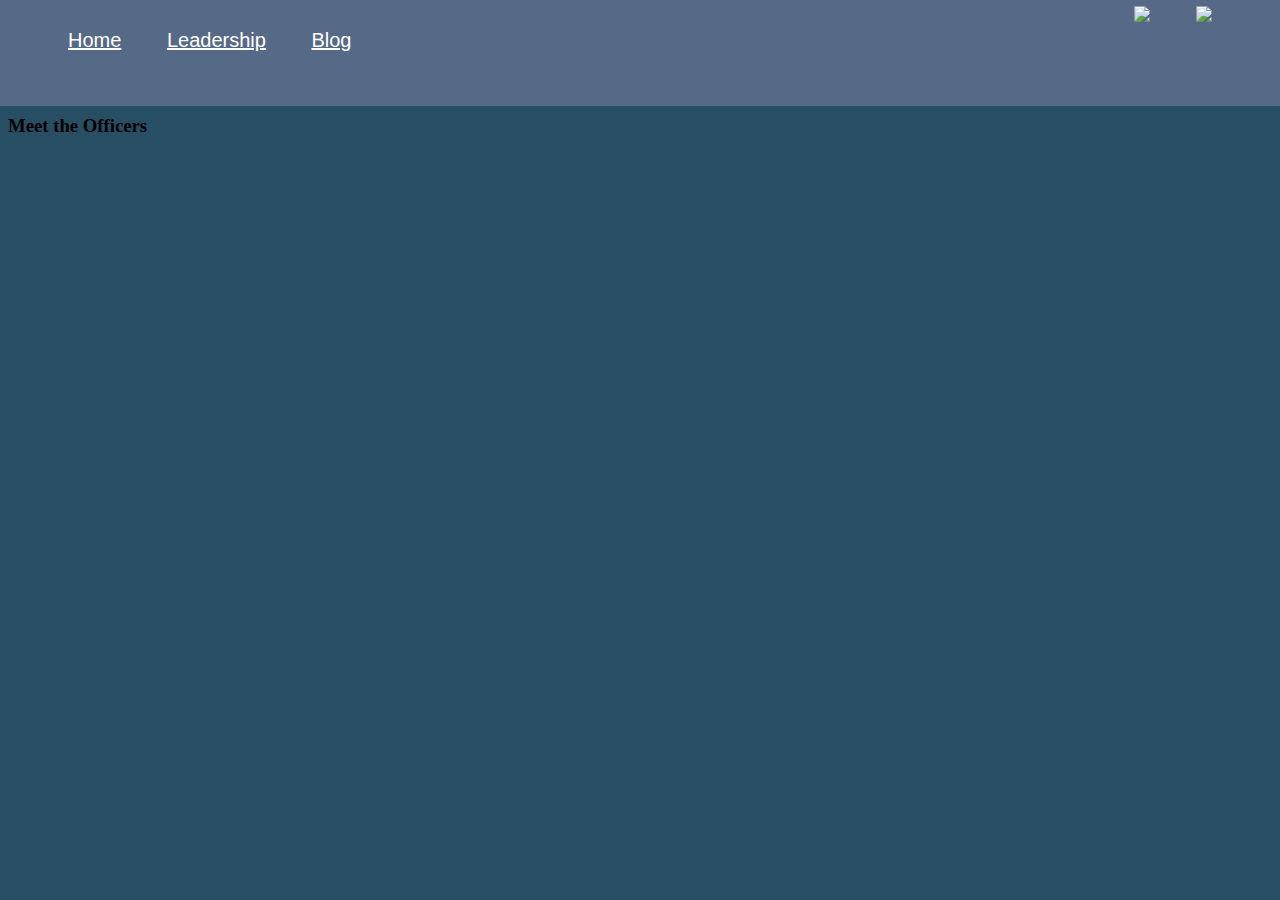
==== about.html @ b3094797 "rename several files" ====
<!DOCTYPE html>

<html lang="en">
<head>
    <title>Dulles Neuroscience Honor Society - About Us!</title>
    <link rel="stylesheet" href="style.css">
    <script defer src="about.js"></script>
</head>

<body style="background-color:#274e63">
    <div id="topbar">
        <div> <!-- class="topbar-left" -->
            <a class="topbar-link" href="#">Home</a>
            <a class="topbar-link" href="#">Leadership</a>
            <a class="topbar-link" href="#">Blog</a>
        </div>
        <div class="topbar-right">
            <a class="topbar-link" href="https://www.instagram.com/dulles_neuronexus/"><img src="media/instagram.svg"></a>
            <a class="topbar-link" href="https://www.linkedin.com/company/dulles-neuronexus/"><img src="media/linkedin.svg"></a>
        </div>
    </div>
    <div id="top-placeholder"></div>
    <div id="about">
        <h3>Meet the Officers</h3>
    </div>
    <div id="members">
    </div>
    <div id="sponsors"></div>
    <div id="copyright"></div>
</body>
</html>
---- style.css ----
html {
    overflow-x: hidden;
}

@font-face {
    font-family: "Liberation Sans";
    src: url('LiberationSans-Regular.ttf');
}

#top-placeholder {
    background:#566987;
    height: 15px;
    padding: 10px;
    margin: -10px;
    z-index:-1;
}

.topbar-right {
    top:5px;
    right:0;
    position:absolute;
    margin-right:70px;
}

#topbar {
    background: #566987;
    margin: -10px;
    padding: 30px;
    font-size: 15pt;
    font-family: Arial;
    position: sticky;
    top:-1px;
    z-index:10;
    display:flex;
}

.topbar-link {
    color:white;
    margin-left:40px;
    outline: 0px solid #000000;
}
.topbar-link:hover {
    color:#cacaca;
}

#title {
    animation: title-anim 1.6s ease 0s 1 normal forwards;
    font-size: 90pt;
    font-family: "Liberation Sans";
    margin:10px;
    margin-left:-300px;
    margin-right:-300px;
    text-align:center;
    padding-top:100px;
    padding-bottom:100px;
    background-image: url("brain.svg");
    background-position:50%;
    background-size:30%;
    background-repeat: repeat-x;
}

.graybar-caption {
    font-family: "Liberation Sans";
    color: white;
}

#graybar {
    flex-direction: row;
    justify-content:space-evenly;
    display: flex;
    place-items: center;
    background:#696969;
    height: 400px;
    margin: -10px;
    padding-left:20px;
    padding-right:20px;
    text-shadow: #48abe0 0 0 0px;
    box-shadow: 0 0 0px 0px #48abe0;
}

@keyframes title-anim {
	0% {
		opacity: 0;
		transform: translateX(-250px);
	}

    60% {
        color:black;
        opacity: 1;
        transform: translateX(0px);
    }

    100% {
        color:white;
    }
}
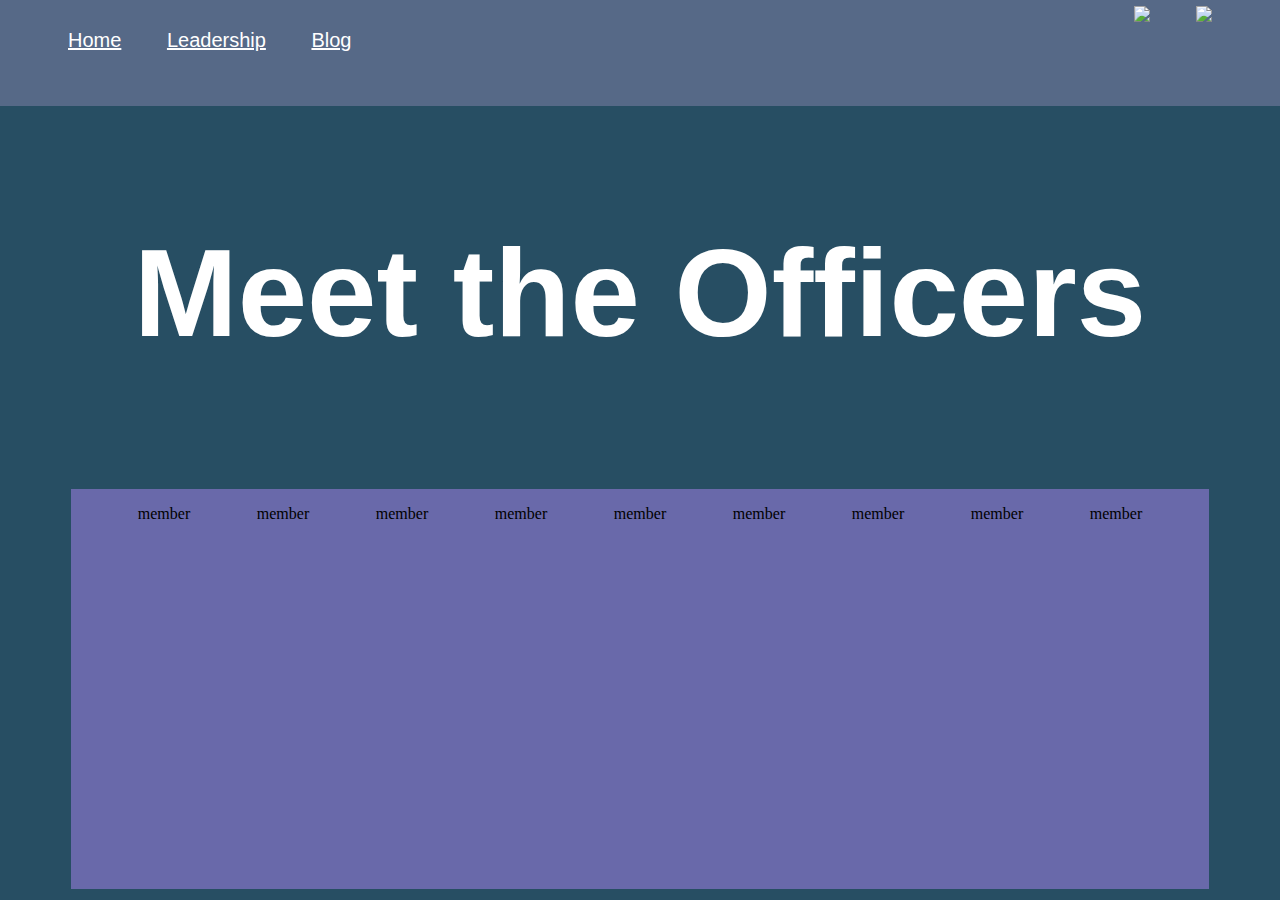
==== commit ad3bb13a: "files renamed + about.html progress" ====
--- a/about.html
+++ b/about.html
@@ -24,6 +24,7 @@
         <h3>Meet the Officers</h3>
     </div>
     <div id="members">
+        <div></div>
     </div>
     <div id="sponsors"></div>
     <div id="copyright"></div>
--- a/style.css
+++ b/style.css
@@ -30,7 +30,7 @@
     font-family: Arial;
     position: sticky;
     top:-1px;
-    z-index:10;
+    z-index:2;
     display:flex;
 }
 
@@ -45,6 +45,8 @@
 
 #title {
     animation: title-anim 1.6s ease 0s 1 normal forwards;
+    position:relative;
+    z-index:1;
     font-size: 90pt;
     font-family: "Liberation Sans";
     margin:10px;
@@ -53,7 +55,7 @@
     text-align:center;
     padding-top:100px;
     padding-bottom:100px;
-    background-image: url("brain.svg");
+    background-image: url("media/brain.svg");
     background-position:50%;
     background-size:30%;
     background-repeat: repeat-x;
@@ -66,16 +68,47 @@
 
 #graybar {
     flex-direction: row;
+    position:relative;
     justify-content:space-evenly;
     display: flex;
     place-items: center;
-    background:#696969;
+    background:#6969aa;
     height: 400px;
     margin: -10px;
     padding-left:20px;
     padding-right:20px;
     text-shadow: #48abe0 0 0 0px;
     box-shadow: 0 0 0px 0px #48abe0;
+}
+
+#placeholder2 {
+    height:20px;
+    background: #1040aa;
+    padding:10px;
+    margin:-10px;
+    z-index:-1;
+}
+
+#meetandcatch {
+    font-family: "Liberation Sans";
+    text-align:center;
+    padding:10px;
+    font-size:50px;
+    background:#47acd7;
+    margin:-30px;
+    margin-top:10px;
+}
+
+.mclink:link {
+    color:#bbf3ff;
+}
+
+.mclink:visited {
+    color:white;
+}
+
+.mclink:hover {
+    color:#530b63;
 }
 
 @keyframes title-anim {
@@ -94,3 +127,36 @@
         color:white;
     }
 }
+
+#about {
+    animation: about-anim 1.6s ease 0s 1 normal forwards;
+    position:relative;
+    z-index:1;
+    font-size: 80pt;
+    font-family: "Liberation Sans";
+    text-align:center;
+    color:#fff;
+}
+
+#members {
+    flex-direction: row;
+    width:90%;
+    margin: 0 auto;
+    position:relative;
+    justify-content:space-evenly;
+    display: flex;
+    background:#6969aa;
+    height: 400px; /*placeholder*/
+}
+
+@keyframes about-anim {
+	0% {
+		opacity: 0;
+		transform: translateX(250px);
+	}
+
+    60% {
+        opacity: 1;
+        transform: translateX(0px);
+    }
+}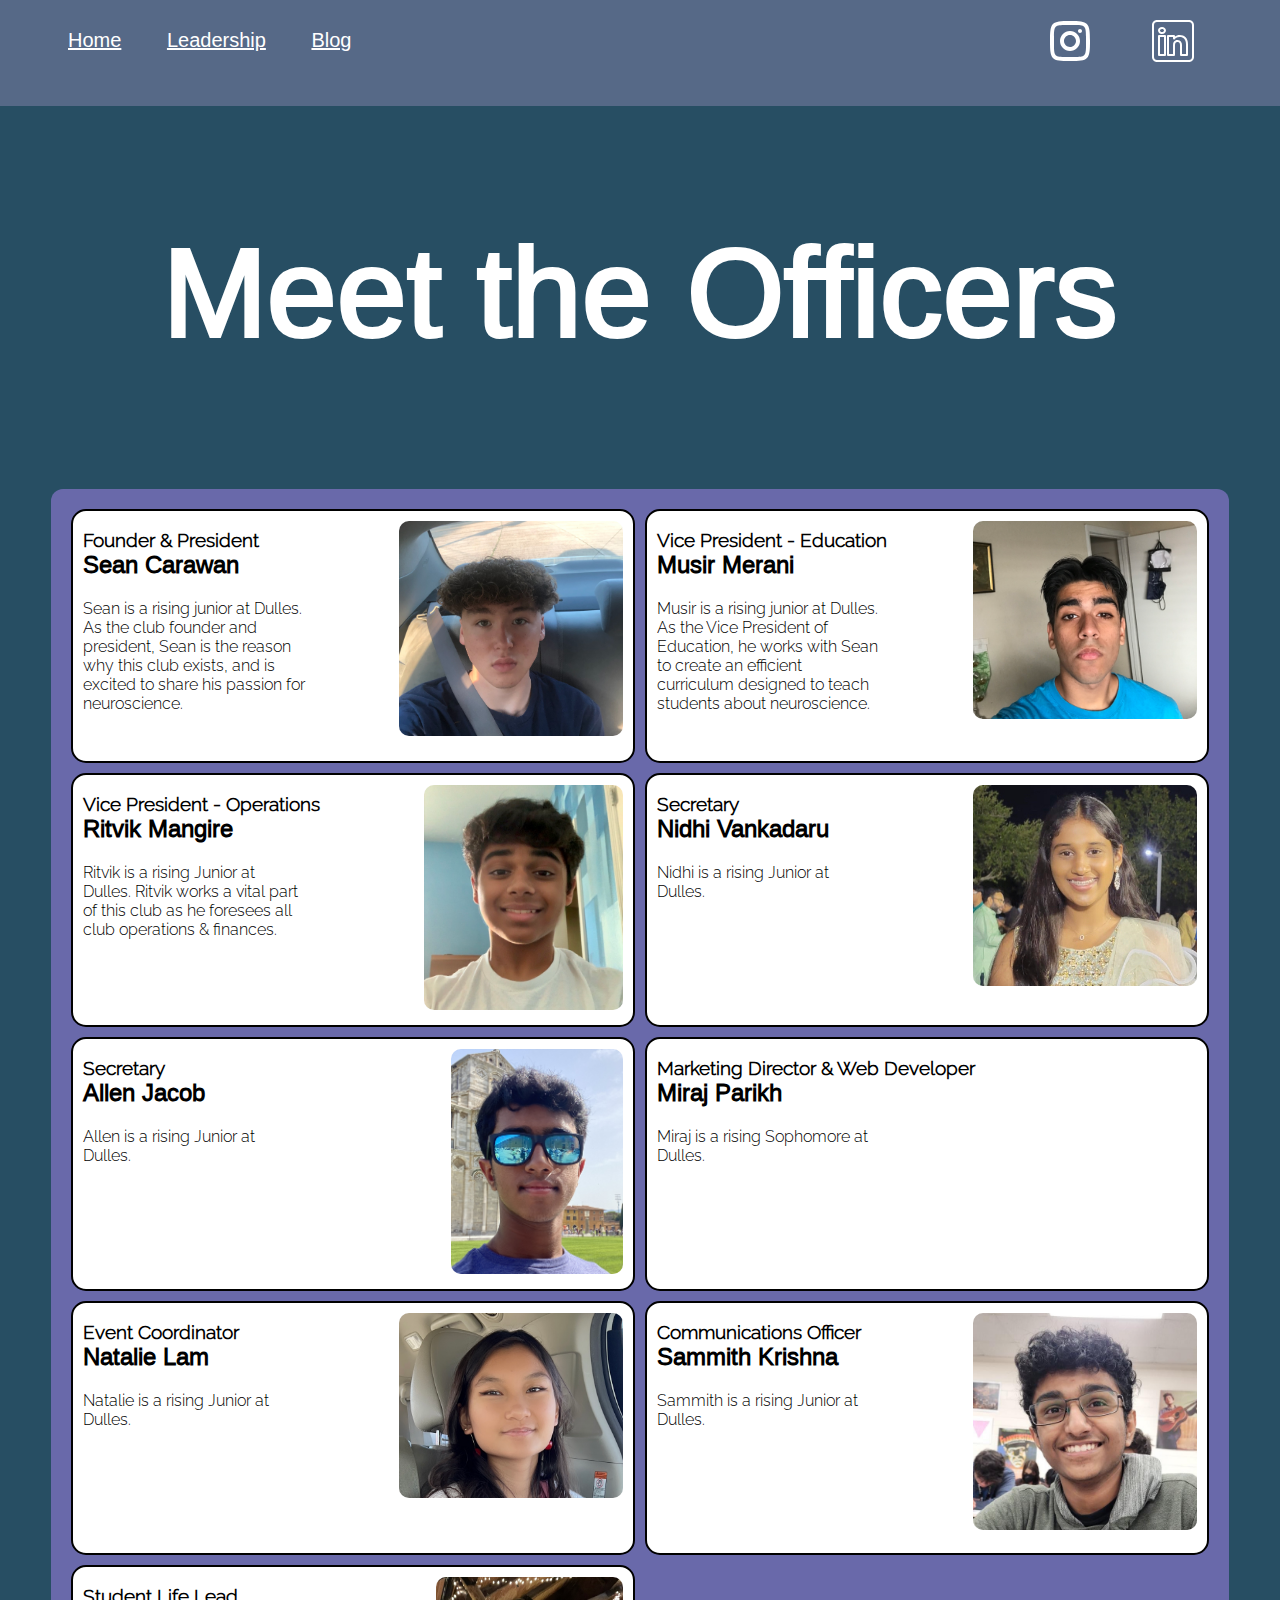
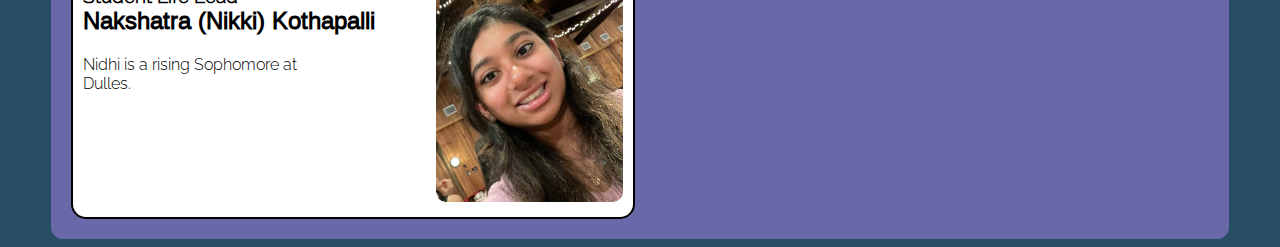
==== commit c409b559: "several changes" ====
--- a/about.html
+++ b/about.html
@@ -15,8 +15,8 @@
             <a class="topbar-link" href="#">Blog</a>
         </div>
         <div class="topbar-right">
-            <a class="topbar-link" href="https://www.instagram.com/dulles_neuronexus/"><img src="media/instagram.svg"></a>
-            <a class="topbar-link" href="https://www.linkedin.com/company/dulles-neuronexus/"><img src="media/linkedin.svg"></a>
+            <a class="topbar-link" href="https://www.instagram.com/dulles_neuronexus/"><img src="media/vectorgraphics/instagram.svg"></a>
+            <a class="topbar-link" href="https://www.linkedin.com/company/dulles-neuronexus/"><img src="media/vectorgraphics/linkedin.svg"></a>
         </div>
     </div>
     <div id="top-placeholder"></div>
--- a/style.css
+++ b/style.css
@@ -3,8 +3,13 @@
 }
 
 @font-face {
-    font-family: "Liberation Sans";
-    src: url('LiberationSans-Regular.ttf');
+    font-family: "Raleway Light";
+    src: url('media/fonts/Raleway-Light.ttf');
+}
+
+@font-face {
+    font-family: "Liberation Sans";
+    src: url('media/fonts/LiberationSans-Regular.ttf');
 }
 
 #top-placeholder {
@@ -130,23 +135,56 @@
 
 #about {
     animation: about-anim 1.6s ease 0s 1 normal forwards;
-    position:relative;
-    z-index:1;
+    position: relative;
+    z-index: 1;
     font-size: 80pt;
     font-family: "Liberation Sans";
-    text-align:center;
+    text-align: center;
     color:#fff;
 }
 
 #members {
-    flex-direction: row;
+    display:grid;
+    grid-template-columns: repeat(auto-fit, minmax(500px , 1fr));
+    column-gap:10px;
+    row-gap:10px;
     width:90%;
     margin: 0 auto;
+    position: relative;
+    background: #6969aa;
+    padding: 20px;
+    border-radius:12px;
+}
+
+.gridtext-div {
+    background-color:#fff;
+    border-radius: 15px;
+    min-height: 250px;
+    border: 2px solid;
     position:relative;
-    justify-content:space-evenly;
-    display: flex;
-    background:#6969aa;
-    height: 400px; /*placeholder*/
+}
+.gridtext-name {
+    font-family: "Liberation Sans";
+    margin-left: 10px;
+}
+.gridtext-role {
+    font-family: 'Raleway Light';
+    margin-left: 10px;
+    margin-bottom: -20px;
+}
+.gridtext-desc {
+    font-family: 'Raleway Light';
+    margin-left:10px;
+    max-width:40%;
+}
+.gridtext-img {
+    margin-left: auto;
+    max-width:40%;
+    max-height:90%;
+    position:absolute;
+    right:10px;
+    top:10px;
+    border-radius:10px;
 }
 
 @keyframes about-anim {
